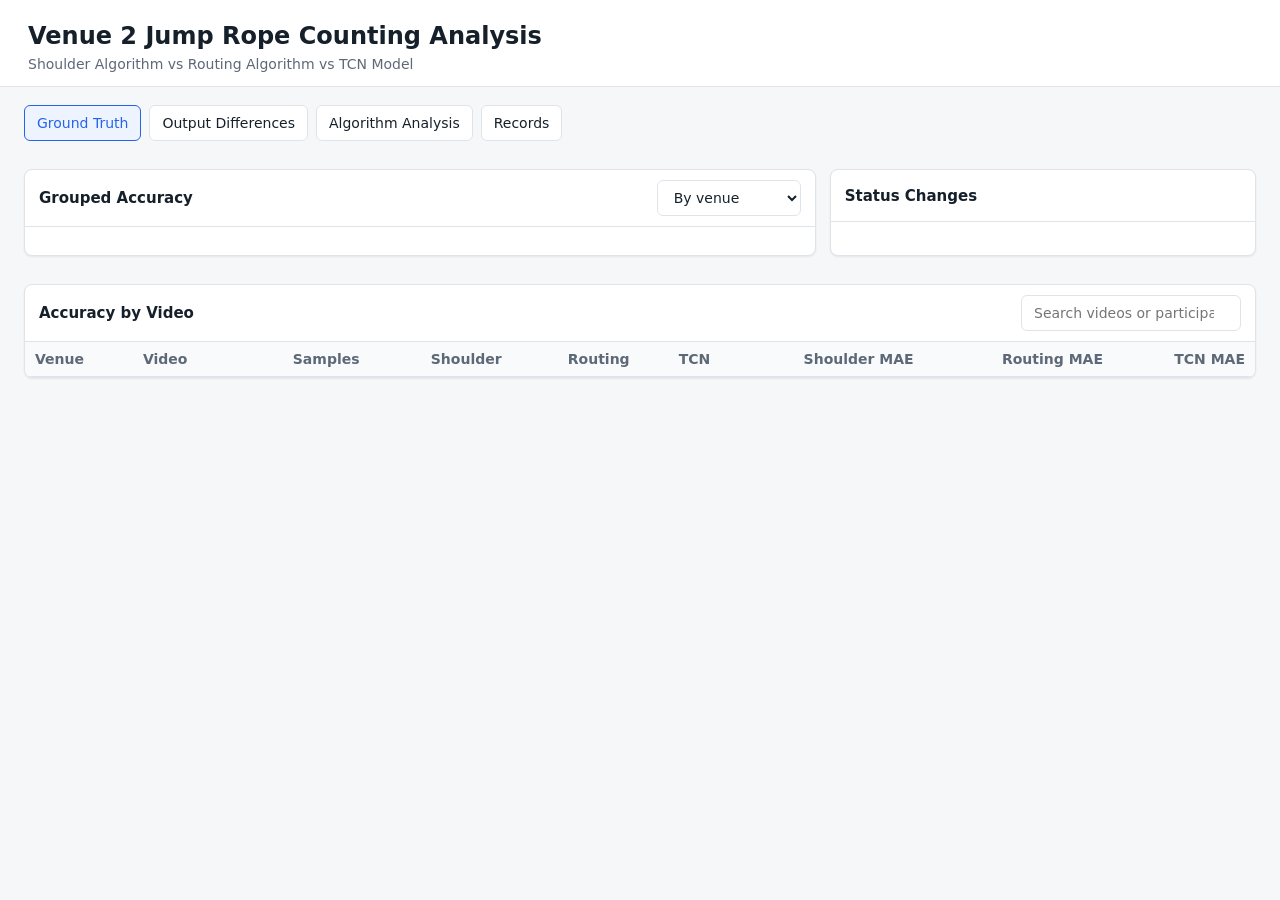
==== analysis_dashboard/index.html @ 5154d497 "Deliver English jump rope counting project" ====
<!doctype html>
<html lang="en">
  <head>
    <meta charset="utf-8" />
    <meta name="viewport" content="width=device-width, initial-scale=1" />
    <title>Venue 2 Jump Rope Counting Analysis</title>
    <link rel="stylesheet" href="./styles.css" />
  </head>
  <body>
    <header class="topbar">
      <div>
        <h1>Venue 2 Jump Rope Counting Analysis</h1>
        <p>Shoulder Algorithm vs Routing Algorithm vs TCN Model</p>
      </div>
      <div class="meta" id="meta"></div>
    </header>

    <main>
      <nav class="tabs" aria-label="Analysis views">
        <button class="tab active" data-view="accuracy">Ground Truth</button>
        <button class="tab" data-view="output">Output Differences</button>
        <button class="tab" data-view="algorithm">Algorithm Analysis</button>
        <button class="tab" data-view="records">Records</button>
      </nav>

      <section id="accuracy" class="view active">
        <section class="summary-grid" id="accuracyKpis"></section>

        <section class="split">
          <div class="panel">
            <div class="panel-head">
              <h2>Grouped Accuracy</h2>
              <select id="accuracyGroup">
                <option value="byArea">By venue</option>
                <option value="byLevel">By score level</option>
                <option value="byZone">By position</option>
              </select>
            </div>
            <div id="accuracyGroupChart" class="bar-list"></div>
          </div>

          <div class="panel">
            <div class="panel-head">
              <h2>Status Changes</h2>
            </div>
            <div id="statusChart" class="status-grid"></div>
          </div>
        </section>

        <section class="panel">
          <div class="panel-head">
            <h2>Accuracy by Video</h2>
            <input id="videoSearch" type="search" placeholder="Search videos or participants" />
          </div>
          <div class="table-wrap">
            <table>
              <thead>
                <tr>
                  <th>Venue</th>
                  <th>Video</th>
                  <th class="num">Samples</th>
                  <th class="num">Shoulder</th>
                  <th class="num">Routing</th>
                  <th class="num">TCN</th>
                  <th class="num">Shoulder MAE</th>
                  <th class="num">Routing MAE</th>
                  <th class="num">TCN MAE</th>
                </tr>
              </thead>
              <tbody id="videoTable"></tbody>
            </table>
          </div>
        </section>
      </section>

      <section id="output" class="view">
        <section class="summary-grid" id="outputKpis"></section>

        <section class="panel output-diff-panel">
          <div class="panel-head panel-head-stacked">
            <div>
              <h2>Absolute Difference Distribution</h2>
              <p class="panel-note">
                Absolute difference = |routing output - shoulder output|. It measures how far the two algorithm versions differ on the same record, without indicating which version is higher.
              </p>
            </div>
          </div>
          <div class="histogram-wrap">
            <div id="diffHistogram" class="histogram"></div>
          </div>
        </section>

        <section class="panel">
          <div class="panel-head">
            <h2>Output Differences by Video</h2>
            <select id="outputArea">
              <option value="all">All venues</option>
              <option value="Venue 2">Venue 2</option>
            </select>
          </div>
          <div class="table-wrap">
            <table>
              <thead>
                <tr>
                  <th>Venue</th>
                  <th>Video</th>
                  <th class="num">Samples</th>
                  <th class="num">With Ground Truth</th>
                  <th class="num">Routing Higher</th>
                  <th class="num">Routing Lower</th>
                  <th class="num">Mean Difference</th>
                  <th class="num">Mean Absolute Difference</th>
                  <th class="num">&gt;10</th>
                </tr>
              </thead>
              <tbody id="outputVideoTable"></tbody>
            </table>
          </div>
        </section>
      </section>

      <section id="algorithm" class="view">
        <section class="algorithm-diagram-viewer" aria-label="Algorithm diagrams">
          <input class="diagram-choice" type="radio" name="algorithmDiagram" id="diagram-routing" checked />
          <input class="diagram-choice" type="radio" name="algorithmDiagram" id="diagram-tcn" />

          <div class="diagram-options" role="tablist" aria-label="Select an algorithm">
            <label for="diagram-routing" role="tab">Routing Algorithm</label>
            <label for="diagram-tcn" role="tab">TCN Counting</label>
          </div>

          <div class="diagram-pages">
            <figure class="algorithm-diagram-page diagram-routing-page">
              <div class="diagram-html">
                <header class="diagram-hero">
                  <div>
                    <h2>Current Routing Algorithm: Steps and Details</h2>
                    <p>Detect valley-peak-valley jump candidates, run low, middle, and high paths in parallel, then route the final result for each zone.</p>
                  </div>
                  <span>CountOri_routing/scripts/count_video_people.py</span>
                </header>

                <div class="diagram-step-row">
                  <article><b>1</b><h3>Input and Preprocessing</h3><p>Read pose JSON and zone configuration, apply `foot_in_zone` to ankle points, and keep the person with the largest `bbox_area` when several people occupy one zone.</p></article>
                  <article><b>2</b><h3>Per-Frame Zone Accumulation</h3><p>Visit every zone in every frame. Once a person matches, use the zone ID as the person ID and update all candidate counters together.</p></article>
                  <article><b>3</b><h3>Parallel Candidate Paths</h3><p>`low` is the base shoulder count, `middle` combines shoulder and ankle checks with zone tuning, and `high` is a more sensitive shoulder path for experts.</p></article>
                </div>

                <section class="diagram-note">
                  <h3>Final Output</h3>
                  <p>Routing selects `selected_algorithm_path` and writes `jump_count`, while preserving `routing_level`, `routing_reasons`, and `algorithm_counts`.</p>
                </section>

                <section class="diagram-section">
                  <h3>Base Valley-Peak-Valley Counting Logic</h3>
                  <p>Every shoulder-based path starts here: convert vertical body motion into a signal and identify one complete jump in that signal.</p>
                  <div class="diagram-cards four">
                    <article><h4>1. Build the Shoulder Signal</h4><ul><li>`mid_shoulder_y`: inverted mean shoulder y</li><li>`body_height_ref`: shoulder-to-hip height</li><li>Default `min_confidence`: 0.1</li></ul></article>
                    <article><h4>2. Find Local Extrema</h4><ul><li>Default window: 7 frames</li><li>Local minimum = valley</li><li>Local maximum = peak</li></ul></article>
                    <article><h4>3. Form a Jump Candidate</h4><ul><li>Must match valley -> peak -> valley</li><li>Rise and fall form one candidate</li><li>Duplicate candidates are avoided</li></ul></article>
                    <article><h4>4. Validate and Count</h4><ul><li>Duration: 4-30 frames</li><li>Symmetry and height ratios must pass</li><li>Accepted candidate increments `jump_count`</li></ul></article>
                  </div>
                </section>

                <section class="diagram-section">
                  <h3>Three Candidate Paths</h3>
                  <div class="diagram-cards three">
                    <article><h4>low = shoulder</h4><ul><li>Uses the base shoulder counter</li><li>No ankle alternation validation</li><li>Conservative low-score path and feet-together fallback</li></ul></article>
                    <article><h4>middle = zone-aware shoulder_ankle</h4><ul><li>Checks ankle rhythm after base validation</li><li>Zones 3/4/5 can override rejection thresholds</li><li>Also serves as the primary path</li></ul></article>
                    <article><h4>high = expert shoulder</h4><ul><li>Still uses shoulder valley-peak-valley logic</li><li>Symmetry threshold drops from 0.12 to 0.10</li><li>Minimum height drops from 0.05 to 0.04</li></ul></article>
                  </div>
                </section>

                <section class="diagram-section">
                  <h3>Stage One: Coarse `build_level_routing`</h3>
                  <div class="diagram-cards three">
                    <article><h4>Base Segments</h4><ul><li>`middle >= 130` -> high</li><li>`middle < 100` -> low or low candidate</li><li>Otherwise -> normal / middle</li></ul></article>
                    <article><h4>High Candidate</h4><ul><li>`middle < 130` and zone in {3, 5}</li><li>`shoulder_height < 0.10`</li><li>Small shoulder amplitude may indicate an expert</li></ul></article>
                    <article><h4>Low Candidate</h4><ul><li>`100 <= middle <= 115` and `shoulder_height >= 0.11`</li><li>Ankle rhythm is low or missing</li><li>Or ankle count is much higher than middle</li></ul></article>
                  </div>
                </section>

                <section class="diagram-section">
                  <h3>Stage Two: Zone Corrections, Rescue, and Suppression</h3>
                  <div class="diagram-cards three">
                    <article><h4>Near Zones 1/2</h4><ul><li>Prefer the middle path by default</li><li>Rescue when low and high clearly exceed middle</li><li>Suppress large-amplitude, fragmented low/middle cases</li></ul></article>
                    <article><h4>Distant Zones 3/4/5</h4><ul><li>Run a second low-candidate check</li><li>Stable middle with small path spread -> middle</li><li>Suppress abnormal low scores by 0.90 or 0.85</li></ul></article>
                    <article><h4>Feet-Together Fallback</h4><ul><li>`ankle_strength < 0.023`</li><li>`ankle_only / shoulder >= 0.85`</li><li>When both pass, fall back to shoulder</li></ul></article>
                  </div>
                </section>

                <section class="diagram-summary">
                  <h3>Overall Strategy</h3>
                  <p>The base counter recognizes jumps through shoulder valley-peak-valley patterns. The routing layer selects, rescues, or suppresses one of the three candidate results.</p>
                  <div><span>routing_version = new</span><span>count_mode = shoulder_ankle</span><span>output = per-zone JSON</span></div>
                </section>
              </div>
            </figure>

            <figure class="algorithm-diagram-page diagram-tcn-page">
              <div class="diagram-html">
                <header class="diagram-hero">
                  <div>
                    <h2>TCN Counting with Manual Supervision</h2>
                    <p>Train frame-level jump probabilities from manually labeled jump intervals, then convert the probability curve into a count for each position.</p>
                  </div>
                  <span>annotations/*.jump.json + TCN</span>
                </header>

                <div class="diagram-step-row four">
                  <article><b>1</b><h3>Read Manual Labels</h3><p>Read `.jump.json` for every video, select confirmed intervals by zone, and retain `start`, `end`, and `label`.</p></article>
                  <article><b>2</b><h3>Build the Target Heatmap</h3><p>Place a Gaussian peak at the center of each interval on the normalized timeline to mark that a jump occurs near that frame.</p></article>
                  <article><b>3</b><h3>Train the TCN</h3><p>Input pose-sequence features for each position and predict a jump probability per frame. The model learns timing from manual labels.</p></article>
                  <article><b>4</b><h3>Convert Peaks to Counts</h3><p>At inference time, find local peaks that satisfy the threshold and minimum-distance rules. The number of peaks is the final TCN count.</p></article>
                </div>

                <section class="diagram-note">
                  <h3>Current Evaluation Definition</h3>
                  <p>Training supervision comes from manual per-jump labels rather than pseudo-label intervals produced by the routing algorithm.</p>
                  <p>Counting still uses probability peaks, but each target peak comes from the center of a manually confirmed jump.</p>
                  <p>This dashboard evaluates Venue 2 only; Venue 1 is training data and is excluded from evaluation.</p>
                </section>

                <section class="diagram-section">
                  <h3>Step One: Build Training Targets from Manual Intervals</h3>
                  <p>Labels record the start and end frame of every jump by video and position, giving the TCN both count and temporal location.</p>
                  <div class="diagram-cards four">
                    <article><h4>Samples and Input</h4><ul><li>One sample per video + zone</li><li>Pose features: T x 55</li><li>Includes area and zone metadata</li><li>Timeline is uniformly resampled</li></ul></article>
                    <article><h4>Manual Intervals</h4><ul><li>Read `annotations/*.jump.json`</li><li>Select intervals by zone</li><li>Each record has `start` and `end`</li><li>Interval count is the supervised count</li></ul></article>
                    <article><h4>Heatmap Target</h4><ul><li>Use each interval center</li><li>Map it to the model timeline</li><li>Place a Gaussian peak nearby</li><li>Merge multiple peaks into the 0-1 range</li></ul></article>
                    <article><h4>Evaluation Isolation</h4><ul><li>Venue 1 is used for training</li><li>Venue 2 is used for this dashboard</li><li>Training samples do not enter accuracy</li><li>Rows align with workbook positions</li></ul></article>
                  </div>
                </section>

                <section class="diagram-section">
                  <h3>Step Two: Learn Per-Frame Jump Probability</h3>
                  <div class="diagram-cards three">
                    <article><h4>Model Input</h4><ul><li>Body-centered keypoint x/y</li><li>Keypoint confidence</li><li>Shoulder, hip, and ankle motion</li><li>Frame visibility</li></ul></article>
                    <article><h4>Model Output</h4><ul><li>One jump logit per frame</li><li>Sigmoid produces jump probability</li><li>High probability aligns with label centers</li><li>TCN captures temporal context</li></ul></article>
                    <article><h4>Training Constraints</h4><ul><li>Manual heatmap is the primary target</li><li>Optional count-consistency loss</li><li>Samples are grouped by video</li><li>Evaluation venue leakage is avoided</li></ul></article>
                  </div>
                </section>

                <section class="diagram-section">
                  <h3>Step Three: Convert the Probability Curve to a Count</h3>
                  <div class="diagram-cards four">
                    <article><h4>Candidate Peaks</h4><ul><li>Probability exceeds the threshold</li><li>Point must be a local maximum</li><li>Neighboring peaks must be far enough apart</li><li>Only the higher nearby peak is retained</li></ul></article>
                    <article><h4>Final Count</h4><ul><li>Selected peaks = predicted jumps</li><li>Output is an integer competition score</li><li>Each predicted frame can be reviewed</li><li>Overcounts and misses are traceable</li></ul></article>
                    <article><h4>Ground-Truth Alignment</h4><ul><li>TCN column stores model counts</li><li>Error = TCN - actual score</li><li>Accuracy uses ±5 and ±10</li><li>Only positions with ground truth are included</li></ul></article>
                    <article><h4>Dashboard Display</h4><ul><li>Model name is consistently TCN</li><li>Pseudo-label metrics are omitted</li><li>TCN is compared with shoulder and routing</li><li>Venue 2 includes 245 evaluated positions</li></ul></article>
                  </div>
                </section>

                <section class="diagram-section">
                  <h3>Step Four: Dashboard Evaluation Scope</h3>
                  <div class="diagram-cards three">
                    <article><h4>Evaluation Data</h4><ul><li>Venue 2 only</li><li>Evaluated positions: 245</li><li>Manual scores are ground truth</li><li>Venue 1 is excluded from accuracy</li></ul></article>
                    <article><h4>Current Results</h4><ul><li>±10 accuracy: 91.43%</li><li>±5 accuracy: 68.16%</li><li>MAE: 4.84</li><li>Mean bias: +3.29</li></ul></article>
                    <article><h4>Interpretation</h4><ul><li>TCN output is a model peak count</li><li>Manual intervals supervise training</li><li>Manual scores evaluate Venue 2</li><li>Training and evaluation venues stay separate</li></ul></article>
                  </div>
                </section>

                <section class="diagram-summary">
                  <h3>Overall Strategy</h3>
                  <p>Manual intervals identify where each jump occurs. The TCN predicts a probability curve from pose sequences, and peak rules convert that curve into the final count.</p>
                  <div><span>source = manual jump labels</span><span>output = TCN peak count</span><span>evaluation = Venue 2</span><span>n = 245</span><span>acc10 = 91.43%</span></div>
                </section>
              </div>
            </figure>
          </div>
        </section>
      </section>

      <section id="records" class="view">
        <section class="filters">
          <select id="recordSet">
            <option value="actual">With Ground Truth</option>
            <option value="output">All Outputs</option>
          </select>
          <select id="areaFilter">
            <option value="all">All Venues</option>
            <option value="Venue 2">Venue 2</option>
          </select>
          <input id="recordSearch" type="search" placeholder="Search videos, participants, or schools" />
        </section>

        <section class="trend-section">
          <div class="section-head">
            <h2>Video Trend Comparison</h2>
            <span id="chartCount" class="count"></span>
          </div>
          <div id="positionCharts" class="position-chart-grid"></div>
          <div id="recordCharts" class="chart-grid"></div>
        </section>

        <section class="panel">
          <div class="panel-head">
            <h2>Record Details</h2>
            <span id="recordCount" class="count"></span>
          </div>
          <div class="table-wrap tall">
            <table>
              <thead>
                <tr>
                  <th>Venue</th>
                  <th>Video</th>
                  <th class="num">Position</th>
                  <th>Participant</th>
                  <th class="num">Actual</th>
                  <th class="num">Shoulder</th>
                  <th class="num">Shoulder Error</th>
                  <th class="num">Routing</th>
                  <th class="num">Routing Error</th>
                  <th class="num">TCN</th>
                  <th class="num">TCN Error</th>
                  <th class="num">TCN - Routing</th>
                  <th class="num">Routing - Shoulder</th>
                </tr>
              </thead>
              <tbody id="recordTable"></tbody>
            </table>
          </div>
        </section>
      </section>
    </main>

    <script src="./data.js"></script>
    <script src="./app.js"></script>
  </body>
</html>
---- analysis_dashboard/styles.css ----
:root {
  --bg: #f6f7f9;
  --panel: #ffffff;
  --ink: #16202a;
  --muted: #5d6977;
  --line: #dfe4ea;
  --blue: #2563eb;
  --green: #12805c;
  --red: #c24130;
  --amber: #b7791f;
  --model: #db2777;
  --tcn: #7c3aed;
  --shadow: 0 1px 2px rgba(17, 24, 39, 0.08);
}

* {
  box-sizing: border-box;
}

body {
  margin: 0;
  background: var(--bg);
  color: var(--ink);
  font-family:
    Inter, ui-sans-serif, system-ui, -apple-system, BlinkMacSystemFont, "Segoe UI",
    sans-serif;
  font-size: 14px;
  letter-spacing: 0;
}

.topbar {
  display: flex;
  justify-content: space-between;
  gap: 24px;
  align-items: flex-end;
  padding: 22px 28px 14px;
  border-bottom: 1px solid var(--line);
  background: #ffffff;
}

h1,
h2,
p {
  margin: 0;
}

h1 {
  font-size: 24px;
  font-weight: 760;
}

h2 {
  font-size: 15px;
  font-weight: 720;
}

.topbar p,
.meta {
  color: var(--muted);
  margin-top: 6px;
}

main {
  width: min(1480px, 100%);
  margin: 0 auto;
  padding: 18px 24px 32px;
}

.tabs,
.filters {
  display: flex;
  gap: 8px;
  align-items: center;
  flex-wrap: wrap;
  margin-bottom: 14px;
}

.tab,
select,
input {
  height: 36px;
  border: 1px solid var(--line);
  background: #ffffff;
  color: var(--ink);
  border-radius: 6px;
  padding: 0 12px;
  font: inherit;
}

.tab {
  cursor: pointer;
}

.tab.active {
  border-color: var(--blue);
  color: var(--blue);
  background: #eef4ff;
}

input[type="search"] {
  min-width: 220px;
}

.view {
  display: none;
}

.view.active {
  display: block;
}

.summary-grid {
  display: grid;
  grid-template-columns: repeat(auto-fit, minmax(180px, 1fr));
  gap: 12px;
  margin-bottom: 14px;
}

.metric {
  background: var(--panel);
  border: 1px solid var(--line);
  border-radius: 8px;
  box-shadow: var(--shadow);
  padding: 14px;
  min-height: 92px;
}

.metric .label {
  color: var(--muted);
  font-size: 12px;
}

.metric .value {
  font-size: 28px;
  font-weight: 780;
  margin-top: 8px;
}

.metric .sub {
  color: var(--muted);
  margin-top: 6px;
  font-size: 12px;
}

.metric.good .value {
  color: var(--green);
}

.metric.warn .value {
  color: var(--amber);
}

.metric.bad .value {
  color: var(--red);
}

.split {
  display: grid;
  grid-template-columns: minmax(0, 1.3fr) minmax(360px, 0.7fr);
  gap: 14px;
  margin-bottom: 14px;
}

.panel {
  background: var(--panel);
  border: 1px solid var(--line);
  border-radius: 8px;
  box-shadow: var(--shadow);
  overflow: hidden;
  margin-bottom: 14px;
}

.panel-head {
  min-height: 52px;
  display: flex;
  align-items: center;
  justify-content: space-between;
  gap: 12px;
  padding: 10px 14px;
  border-bottom: 1px solid var(--line);
}

.panel-head-stacked {
  align-items: flex-start;
}

.panel-note {
  max-width: 860px;
  margin-top: 6px;
  color: var(--muted);
  line-height: 1.55;
}

.output-diff-panel .histogram {
  height: 280px;
  padding-top: 20px;
}

.histogram-wrap {
  overflow-x: auto;
}

.bar-list {
  padding: 14px;
  display: grid;
  gap: 14px;
}

.bar-row {
  display: grid;
  grid-template-columns: 150px minmax(240px, 1fr) 76px;
  gap: 12px;
  align-items: center;
}

.bar-label {
  color: var(--muted);
  white-space: nowrap;
  overflow: hidden;
  text-overflow: ellipsis;
}

.bar-track {
  display: grid;
  gap: 4px;
}

.bar {
  height: 18px;
  border-radius: 4px;
  min-width: 2px;
}

.bar.original {
  background: var(--amber);
}

.bar.new {
  background: var(--green);
}

.bar.residual {
  background: var(--model);
}

.bar.tcn-peak {
  background: var(--tcn);
}

.bar-value {
  font-variant-numeric: tabular-nums;
  text-align: right;
}

.status-grid {
  display: grid;
  grid-template-columns: repeat(2, 1fr);
  gap: 10px;
  padding: 14px;
}

.status-item {
  border: 1px solid var(--line);
  border-radius: 7px;
  padding: 12px;
}

.status-item strong {
  display: block;
  font-size: 24px;
  margin-bottom: 5px;
}

.status-item span {
  color: var(--muted);
}

.algorithm-diagram-viewer {
  margin: 0;
}

.diagram-choice {
  position: absolute;
  width: 1px;
  height: 1px;
  opacity: 0;
  pointer-events: none;
}

.diagram-options {
  position: sticky;
  top: 12px;
  z-index: 4;
  display: grid;
  grid-template-columns: repeat(3, minmax(0, 1fr));
  gap: 8px;
  padding: 8px;
  margin-bottom: 14px;
  background: rgba(248, 250, 252, 0.94);
  border: 1px solid var(--line);
  border-radius: 8px;
  box-shadow: var(--shadow);
  backdrop-filter: blur(12px);
}

.diagram-options label {
  display: flex;
  align-items: center;
  justify-content: center;
  min-height: 44px;
  padding: 0 12px;
  border: 1px solid transparent;
  border-radius: 7px;
  color: var(--muted);
  font-weight: 700;
  text-align: center;
  cursor: pointer;
}

#diagram-routing:checked ~ .diagram-options label[for="diagram-routing"],
#diagram-residual:checked ~ .diagram-options label[for="diagram-residual"],
#diagram-tcn:checked ~ .diagram-options label[for="diagram-tcn"] {
  color: #0f172a;
  background: #ffffff;
  border-color: #cbd5e1;
  box-shadow: 0 8px 18px rgba(15, 23, 42, 0.08);
}

.diagram-pages {
  width: 100%;
}

.algorithm-diagram-page {
  display: none;
  min-height: calc(100vh - 170px);
  margin: 0;
}

#diagram-routing:checked ~ .diagram-pages .diagram-routing-page,
#diagram-residual:checked ~ .diagram-pages .diagram-residual-page,
#diagram-tcn:checked ~ .diagram-pages .diagram-tcn-page {
  display: block;
}

.diagram-html {
  display: grid;
  gap: 18px;
  max-width: 1600px;
  margin: 0 auto;
  padding-bottom: 24px;
}

.diagram-hero {
  display: flex;
  justify-content: space-between;
  gap: 16px;
  align-items: flex-end;
  padding: 28px 36px;
  color: #fff;
  background: linear-gradient(112deg, #153e75, #0f766e);
  border-radius: 8px;
  box-shadow: var(--shadow);
}

.diagram-hero h2 {
  margin: 0 0 8px;
  font-size: 32px;
  line-height: 1.18;
}

.diagram-hero p {
  margin: 0;
  color: #dbeafe;
  font-size: 17px;
  line-height: 1.55;
}

.diagram-hero span {
  flex: 0 0 auto;
  color: #c7d2fe;
  font-size: 12px;
}

.diagram-step-row,
.diagram-cards {
  display: grid;
  gap: 14px;
}

.diagram-step-row {
  grid-template-columns: repeat(3, minmax(0, 1fr));
}

.diagram-step-row.four,
.diagram-cards.four {
  grid-template-columns: repeat(4, minmax(0, 1fr));
}

.diagram-cards.three {
  grid-template-columns: repeat(3, minmax(0, 1fr));
}

.diagram-step-row article,
.diagram-cards article,
.diagram-note,
.diagram-section,
.diagram-summary {
  background: #fff;
  border: 1px solid var(--line);
  border-radius: 8px;
  box-shadow: var(--shadow);
}

.diagram-step-row article {
  position: relative;
  padding: 18px 18px 18px 72px;
  min-height: 132px;
}

.diagram-step-row b {
  position: absolute;
  top: 20px;
  left: 18px;
  display: grid;
  place-items: center;
  width: 38px;
  height: 38px;
  border-radius: 50%;
  color: #fff;
  background: #2563eb;
  font-size: 18px;
}

.diagram-step-row article:nth-child(2) b {
  background: #0f766e;
}

.diagram-step-row article:nth-child(3) b {
  background: #b45309;
}

.diagram-step-row article:nth-child(4) b {
  background: #7c3aed;
}

.diagram-step-row h3,
.diagram-note h3,
.diagram-section h3,
.diagram-summary h3 {
  margin: 0 0 8px;
  color: #0f172a;
}

.diagram-step-row h3 {
  font-size: 16px;
}

.diagram-step-row p,
.diagram-note p,
.diagram-section > p,
.diagram-summary p {
  margin: 0;
  color: #475569;
  line-height: 1.6;
}

.diagram-note,
.diagram-section,
.diagram-summary {
  padding: 18px;
}

.diagram-note {
  border-left: 4px solid #38bdf8;
}

.diagram-section h3,
.diagram-summary h3 {
  font-size: 21px;
}

.diagram-section > p {
  margin-bottom: 14px;
}

.diagram-cards article {
  padding: 14px;
  border-top: 3px solid #7dd3fc;
  box-shadow: none;
}

.diagram-cards article:nth-child(2) {
  border-top-color: #86efac;
}

.diagram-cards article:nth-child(3) {
  border-top-color: #fbbf24;
}

.diagram-cards article:nth-child(4) {
  border-top-color: #c4b5fd;
}

.diagram-cards h4 {
  margin: 0 0 8px;
  font-size: 15px;
  color: #0f172a;
}

.diagram-cards ul {
  margin: 0;
  padding-left: 18px;
  color: #475569;
  line-height: 1.55;
}

.diagram-summary div {
  display: flex;
  flex-wrap: wrap;
  gap: 8px;
  margin-top: 14px;
}

.diagram-summary span {
  display: inline-flex;
  align-items: center;
  min-height: 28px;
  padding: 0 12px;
  border-radius: 999px;
  background: #e0f2fe;
  color: #0f172a;
  font-size: 13px;
  font-weight: 650;
}

.analysis-intro {
  background: var(--panel);
  border: 1px solid var(--line);
  border-radius: 8px;
  box-shadow: var(--shadow);
  padding: 16px;
  margin-bottom: 14px;
}

.analysis-intro h2 {
  font-size: 18px;
  margin-bottom: 8px;
}

.analysis-intro p,
.analysis-panel p {
  color: var(--muted);
  line-height: 1.65;
}

.analysis-grid {
  display: grid;
  grid-template-columns: repeat(2, minmax(0, 1fr));
  gap: 14px;
  margin-bottom: 14px;
}

.analysis-grid.three {
  grid-template-columns: repeat(3, minmax(0, 1fr));
}

.analysis-panel {
  background: var(--panel);
  border: 1px solid var(--line);
  border-radius: 8px;
  box-shadow: var(--shadow);
  padding: 16px;
}

.analysis-panel h3 {
  margin: 0 0 10px;
  font-size: 15px;
}

.analysis-steps,
.analysis-list {
  margin: 12px 0 0;
  padding-left: 20px;
  color: var(--ink);
  line-height: 1.7;
}

.analysis-steps li,
.analysis-list li {
  padding-left: 2px;
}

.analysis-table-wrap {
  max-height: none;
}

.analysis-table th,
.analysis-table td {
  white-space: normal;
  min-width: 180px;
  line-height: 1.55;
}

.analysis-table th:first-child,
.analysis-table td:first-child {
  min-width: 120px;
  font-weight: 680;
}

.analysis-rule-grid {
  display: grid;
  grid-template-columns: repeat(2, minmax(0, 1fr));
  gap: 14px;
  padding: 16px;
}

.analysis-rule-grid article {
  border: 1px solid var(--line);
  border-radius: 8px;
  padding: 14px;
}

.analysis-rule-grid h3 {
  margin: 0 0 10px;
  font-size: 15px;
}

.analysis-list strong {
  color: var(--ink);
}

.flow-list {
  display: grid;
  gap: 12px;
  padding: 16px;
}

.flow-item {
  display: grid;
  grid-template-columns: 34px minmax(0, 1fr);
  gap: 12px;
  align-items: start;
}

.flow-item > span {
  display: inline-flex;
  align-items: center;
  justify-content: center;
  width: 28px;
  height: 28px;
  border-radius: 999px;
  background: #eef4ff;
  color: var(--blue);
  font-weight: 760;
  font-variant-numeric: tabular-nums;
}

.flow-item strong {
  display: block;
  margin-bottom: 3px;
}

.flow-item p {
  margin: 0;
  color: var(--muted);
  line-height: 1.6;
}

.trend-section {
  margin-bottom: 14px;
}

.section-head {
  min-height: 42px;
  display: flex;
  align-items: center;
  justify-content: space-between;
  gap: 12px;
  margin-bottom: 8px;
}

.chart-grid {
  display: grid;
  grid-template-columns: repeat(auto-fill, minmax(310px, 1fr));
  gap: 12px;
}

.position-chart-grid {
  display: grid;
  gap: 12px;
  margin-bottom: 12px;
}

.trend-card {
  min-width: 0;
  background: var(--panel);
  border: 1px solid var(--line);
  border-radius: 8px;
  box-shadow: var(--shadow);
  padding: 12px;
}

.trend-card-wide {
  padding: 14px;
}

.trend-card-wide .trend-card-head strong {
  font-size: 15px;
}

.trend-card-wide .trend-svg {
  aspect-ratio: 760 / 230;
}

.position-trend-card {
  overflow: hidden;
}

.position-chart-scroll {
  overflow-x: auto;
  padding-bottom: 2px;
}

.position-trend-svg {
  min-width: 760px;
  aspect-ratio: auto;
  height: 250px;
}

.position-accuracy {
  display: grid;
  grid-template-columns: repeat(4, minmax(0, 1fr));
  gap: 10px;
  margin-top: 10px;
}

.position-accuracy div {
  border: 1px solid var(--line);
  border-radius: 7px;
  padding: 10px 12px;
  background: #fbfcfd;
}

.position-accuracy span,
.position-accuracy em {
  display: block;
  color: var(--muted);
  font-style: normal;
  font-size: 12px;
}

.position-accuracy strong {
  display: block;
  margin: 4px 0 3px;
  font-size: 20px;
  font-weight: 760;
  font-variant-numeric: tabular-nums;
}

.trend-card-head {
  display: flex;
  align-items: flex-start;
  justify-content: space-between;
  gap: 10px;
  min-height: 38px;
}

.trend-card-head strong,
.trend-card-head span {
  display: block;
}

.trend-card-head strong {
  font-size: 13px;
  font-weight: 720;
  overflow: hidden;
  text-overflow: ellipsis;
  white-space: nowrap;
}

.trend-card-head span {
  color: var(--muted);
  font-size: 12px;
  margin-top: 3px;
}

.trend-legend {
  display: flex;
  flex-wrap: wrap;
  justify-content: flex-end;
  gap: 6px 10px;
  flex: 0 0 auto;
}

.legend-toggle {
  border: 0;
  background: transparent;
  color: var(--muted);
  font: inherit;
  cursor: pointer;
  padding: 0;
}

.legend-toggle,
.trend-legend span {
  display: inline-flex;
  align-items: center;
  gap: 5px;
  margin-top: 0;
  white-space: nowrap;
}

.legend-toggle i,
.trend-legend i {
  width: 9px;
  height: 9px;
  border-radius: 999px;
}

.legend-toggle.muted {
  opacity: 0.38;
}

.legend-toggle.muted i {
  background: transparent;
}

.trend-svg {
  display: block;
  width: 100%;
  aspect-ratio: 340 / 190;
  margin-top: 8px;
}

.trend-axis,
.trend-grid-line {
  fill: none;
  stroke: var(--line);
  stroke-width: 1;
}

.trend-grid-line {
  stroke-dasharray: 4 4;
}

.trend-line {
  fill: none;
  stroke-width: 2.5;
  stroke-linecap: round;
  stroke-linejoin: round;
}

.trend-line.shoulder,
.trend-line.routed {
  stroke-dasharray: 7 5;
}

.trend-dot {
  stroke: #ffffff;
  stroke-width: 1.5;
}

.trend-line.actual {
  stroke: var(--blue);
}

.trend-dot.actual,
.trend-legend i.actual {
  background: var(--blue);
  fill: var(--blue);
}

.trend-line.shoulder {
  stroke: var(--amber);
}

.trend-dot.shoulder,
.trend-legend i.shoulder {
  background: var(--amber);
  fill: var(--amber);
}

.trend-line.routed {
  stroke: var(--green);
}

.trend-dot.routed,
.trend-legend i.routed {
  background: var(--green);
  fill: var(--green);
}

.trend-line.residual {
  stroke: var(--model);
}

.trend-dot.residual,
.trend-legend i.residual {
  background: var(--model);
  fill: var(--model);
}

.trend-line.tcn-peak {
  stroke: var(--tcn);
}

.trend-dot.tcn-peak,
.trend-legend i.tcn-peak {
  background: var(--tcn);
  fill: var(--tcn);
}

.hide-actual .trend-line.actual,
.hide-actual .trend-dot.actual,
.hide-shoulder .trend-line.shoulder,
.hide-shoulder .trend-dot.shoulder,
.hide-routed .trend-line.routed,
.hide-routed .trend-dot.routed,
.hide-residual .trend-line.residual,
.hide-residual .trend-dot.residual,
.hide-tcn-peak .trend-line.tcn-peak,
.hide-tcn-peak .trend-dot.tcn-peak {
  display: none;
}

.trend-x-label,
.trend-y-label {
  fill: var(--muted);
  font-size: 10px;
}

.trend-x-label {
  text-anchor: middle;
}

.position-x-label {
  text-anchor: end;
}

.trend-y-label {
  text-anchor: end;
  font-variant-numeric: tabular-nums;
}

.empty-state {
  grid-column: 1 / -1;
  color: var(--muted);
  background: var(--panel);
  border: 1px solid var(--line);
  border-radius: 8px;
  padding: 18px;
  text-align: center;
}

.histogram {
  display: flex;
  align-items: end;
  gap: 10px;
  height: 250px;
  padding: 16px 14px 12px;
}

.hist-bin {
  flex: 1;
  min-width: 42px;
  display: grid;
  grid-template-rows: 1fr auto auto;
  align-items: end;
  gap: 6px;
  height: 100%;
  text-align: center;
}

.hist-bar {
  width: 100%;
  min-height: 2px;
  border-radius: 4px 4px 0 0;
  background: var(--blue);
}

.hist-count {
  font-weight: 700;
  font-variant-numeric: tabular-nums;
}

.hist-label {
  color: var(--muted);
  font-size: 12px;
  white-space: nowrap;
}

.table-wrap {
  max-height: 430px;
  overflow: auto;
}

.table-wrap.tall {
  max-height: 680px;
}

table {
  width: 100%;
  border-collapse: separate;
  border-spacing: 0;
}

th,
td {
  padding: 9px 10px;
  border-bottom: 1px solid var(--line);
  text-align: left;
  vertical-align: middle;
  white-space: nowrap;
}

th {
  position: sticky;
  top: 0;
  background: #f9fafb;
  color: var(--muted);
  font-weight: 680;
  z-index: 1;
}

td.num,
th.num {
  text-align: right;
  font-variant-numeric: tabular-nums;
}

.pill {
  display: inline-flex;
  align-items: center;
  justify-content: center;
  min-width: 42px;
  height: 24px;
  padding: 0 8px;
  border-radius: 999px;
  font-variant-numeric: tabular-nums;
}

.pill.ok {
  color: #066046;
  background: #dff4eb;
}

.pill.bad {
  color: #9f271c;
  background: #fde8e2;
}

.pill.neutral {
  color: #475569;
  background: #eef2f6;
}

.count {
  color: var(--muted);
}

@media (max-width: 920px) {
  .topbar {
    align-items: flex-start;
    flex-direction: column;
  }

  main {
    padding: 14px;
  }

  .summary-grid,
  .split,
  .analysis-rule-grid,
  .analysis-grid,
  .analysis-grid.three,
  .diagram-step-row,
  .diagram-step-row.four,
  .diagram-cards.three,
  .diagram-cards.four {
    grid-template-columns: 1fr;
  }

  .diagram-hero {
    align-items: flex-start;
    flex-direction: column;
    padding: 22px;
  }

  .bar-row {
    grid-template-columns: 96px minmax(160px, 1fr) 62px;
  }
}
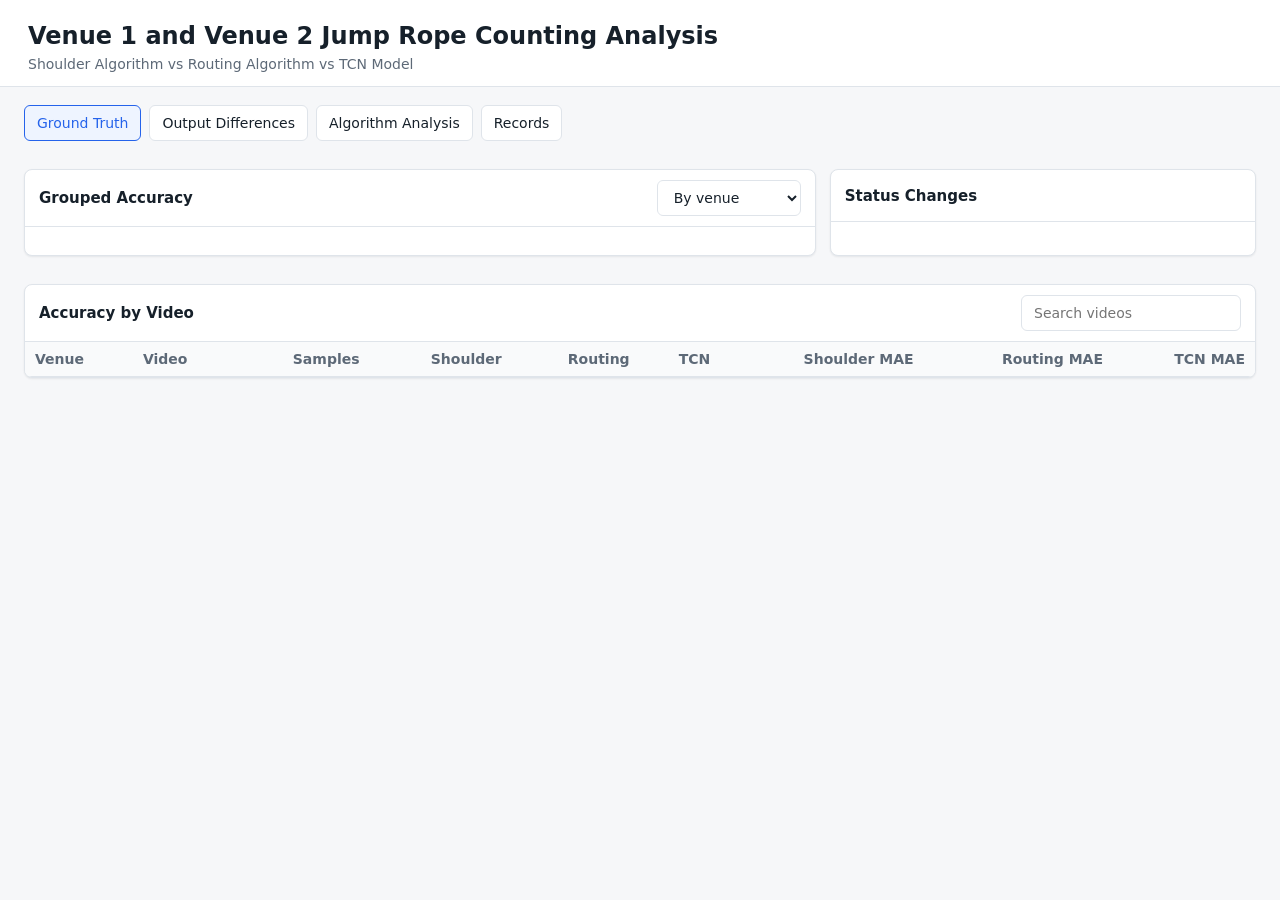
==== commit 345c94ae: "Expand dashboard to both venues" ====
--- a/analysis_dashboard/index.html
+++ b/analysis_dashboard/index.html
@@ -3,13 +3,13 @@
   <head>
     <meta charset="utf-8" />
     <meta name="viewport" content="width=device-width, initial-scale=1" />
-    <title>Venue 2 Jump Rope Counting Analysis</title>
+    <title>Venue 1 and Venue 2 Jump Rope Counting Analysis</title>
     <link rel="stylesheet" href="./styles.css" />
   </head>
   <body>
     <header class="topbar">
       <div>
-        <h1>Venue 2 Jump Rope Counting Analysis</h1>
+        <h1>Venue 1 and Venue 2 Jump Rope Counting Analysis</h1>
         <p>Shoulder Algorithm vs Routing Algorithm vs TCN Model</p>
       </div>
       <div class="meta" id="meta"></div>
@@ -50,7 +50,7 @@
         <section class="panel">
           <div class="panel-head">
             <h2>Accuracy by Video</h2>
-            <input id="videoSearch" type="search" placeholder="Search videos or participants" />
+            <input id="videoSearch" type="search" placeholder="Search videos" />
           </div>
           <div class="table-wrap">
             <table>
@@ -95,6 +95,7 @@
             <h2>Output Differences by Video</h2>
             <select id="outputArea">
               <option value="all">All venues</option>
+              <option value="Venue 1">Venue 1</option>
               <option value="Venue 2">Venue 2</option>
             </select>
           </div>
@@ -218,7 +219,7 @@
                   <h3>Current Evaluation Definition</h3>
                   <p>Training supervision comes from manual per-jump labels rather than pseudo-label intervals produced by the routing algorithm.</p>
                   <p>Counting still uses probability peaks, but each target peak comes from the center of a manually confirmed jump.</p>
-                  <p>This dashboard evaluates Venue 2 only; Venue 1 is training data and is excluded from evaluation.</p>
+                  <p>This dashboard includes every Venue 1 and Venue 2 record that has both a ground-truth score and a TCN model output.</p>
                 </section>
 
                 <section class="diagram-section">
@@ -228,7 +229,7 @@
                     <article><h4>Samples and Input</h4><ul><li>One sample per video + zone</li><li>Pose features: T x 55</li><li>Includes area and zone metadata</li><li>Timeline is uniformly resampled</li></ul></article>
                     <article><h4>Manual Intervals</h4><ul><li>Read `annotations/*.jump.json`</li><li>Select intervals by zone</li><li>Each record has `start` and `end`</li><li>Interval count is the supervised count</li></ul></article>
                     <article><h4>Heatmap Target</h4><ul><li>Use each interval center</li><li>Map it to the model timeline</li><li>Place a Gaussian peak nearby</li><li>Merge multiple peaks into the 0-1 range</li></ul></article>
-                    <article><h4>Evaluation Isolation</h4><ul><li>Venue 1 is used for training</li><li>Venue 2 is used for this dashboard</li><li>Training samples do not enter accuracy</li><li>Rows align with workbook positions</li></ul></article>
+                    <article><h4>Evaluation Coverage</h4><ul><li>Venue 1 uses out-of-fold predictions</li><li>Venue 2 uses independent predictions</li><li>Every row has ground truth and TCN output</li><li>Rows align with source positions</li></ul></article>
                   </div>
                 </section>
 
@@ -237,7 +238,7 @@
                   <div class="diagram-cards three">
                     <article><h4>Model Input</h4><ul><li>Body-centered keypoint x/y</li><li>Keypoint confidence</li><li>Shoulder, hip, and ankle motion</li><li>Frame visibility</li></ul></article>
                     <article><h4>Model Output</h4><ul><li>One jump logit per frame</li><li>Sigmoid produces jump probability</li><li>High probability aligns with label centers</li><li>TCN captures temporal context</li></ul></article>
-                    <article><h4>Training Constraints</h4><ul><li>Manual heatmap is the primary target</li><li>Optional count-consistency loss</li><li>Samples are grouped by video</li><li>Evaluation venue leakage is avoided</li></ul></article>
+                    <article><h4>Training Constraints</h4><ul><li>Manual heatmap is the primary target</li><li>Optional count-consistency loss</li><li>Validation samples are grouped by video</li><li>Venue 2 remains an independent evaluation</li></ul></article>
                   </div>
                 </section>
 
@@ -247,23 +248,23 @@
                     <article><h4>Candidate Peaks</h4><ul><li>Probability exceeds the threshold</li><li>Point must be a local maximum</li><li>Neighboring peaks must be far enough apart</li><li>Only the higher nearby peak is retained</li></ul></article>
                     <article><h4>Final Count</h4><ul><li>Selected peaks = predicted jumps</li><li>Output is an integer competition score</li><li>Each predicted frame can be reviewed</li><li>Overcounts and misses are traceable</li></ul></article>
                     <article><h4>Ground-Truth Alignment</h4><ul><li>TCN column stores model counts</li><li>Error = TCN - actual score</li><li>Accuracy uses ±5 and ±10</li><li>Only positions with ground truth are included</li></ul></article>
-                    <article><h4>Dashboard Display</h4><ul><li>Model name is consistently TCN</li><li>Pseudo-label metrics are omitted</li><li>TCN is compared with shoulder and routing</li><li>Venue 2 includes 245 evaluated positions</li></ul></article>
+                    <article><h4>Dashboard Display</h4><ul><li>Model name is consistently TCN</li><li>Pseudo-label metrics are omitted</li><li>TCN is compared with shoulder and routing</li><li>Both venues include 495 evaluated positions</li></ul></article>
                   </div>
                 </section>
 
                 <section class="diagram-section">
                   <h3>Step Four: Dashboard Evaluation Scope</h3>
                   <div class="diagram-cards three">
-                    <article><h4>Evaluation Data</h4><ul><li>Venue 2 only</li><li>Evaluated positions: 245</li><li>Manual scores are ground truth</li><li>Venue 1 is excluded from accuracy</li></ul></article>
-                    <article><h4>Current Results</h4><ul><li>±10 accuracy: 91.43%</li><li>±5 accuracy: 68.16%</li><li>MAE: 4.84</li><li>Mean bias: +3.29</li></ul></article>
-                    <article><h4>Interpretation</h4><ul><li>TCN output is a model peak count</li><li>Manual intervals supervise training</li><li>Manual scores evaluate Venue 2</li><li>Training and evaluation venues stay separate</li></ul></article>
+                    <article><h4>Evaluation Data</h4><ul><li>Venue 1: 250 positions</li><li>Venue 2: 245 positions</li><li>Total: 495 positions</li><li>Manual scores are ground truth</li></ul></article>
+                    <article><h4>Current Comparison</h4><ul><li>Shoulder, routing, and TCN counts</li><li>Accuracy at ±5 and ±10</li><li>MAE, bias, and maximum error</li><li>Breakdowns by venue, score, and position</li></ul></article>
+                    <article><h4>Interpretation</h4><ul><li>TCN output is a model peak count</li><li>Venue 1 results are out-of-fold</li><li>Venue 2 results are independent</li><li>Venue filters preserve separate inspection</li></ul></article>
                   </div>
                 </section>
 
                 <section class="diagram-summary">
                   <h3>Overall Strategy</h3>
                   <p>Manual intervals identify where each jump occurs. The TCN predicts a probability curve from pose sequences, and peak rules convert that curve into the final count.</p>
-                  <div><span>source = manual jump labels</span><span>output = TCN peak count</span><span>evaluation = Venue 2</span><span>n = 245</span><span>acc10 = 91.43%</span></div>
+                  <div><span>source = manual jump labels</span><span>output = TCN peak count</span><span>evaluation = Venues 1 + 2</span><span>n = 495</span><span>splits = OOF + independent</span></div>
                 </section>
               </div>
             </figure>
@@ -279,9 +280,10 @@
           </select>
           <select id="areaFilter">
             <option value="all">All Venues</option>
+            <option value="Venue 1">Venue 1</option>
             <option value="Venue 2">Venue 2</option>
           </select>
-          <input id="recordSearch" type="search" placeholder="Search videos, participants, or schools" />
+          <input id="recordSearch" type="search" placeholder="Search videos" />
         </section>
 
         <section class="trend-section">
@@ -305,7 +307,6 @@
                   <th>Venue</th>
                   <th>Video</th>
                   <th class="num">Position</th>
-                  <th>Participant</th>
                   <th class="num">Actual</th>
                   <th class="num">Shoulder</th>
                   <th class="num">Shoulder Error</th>
